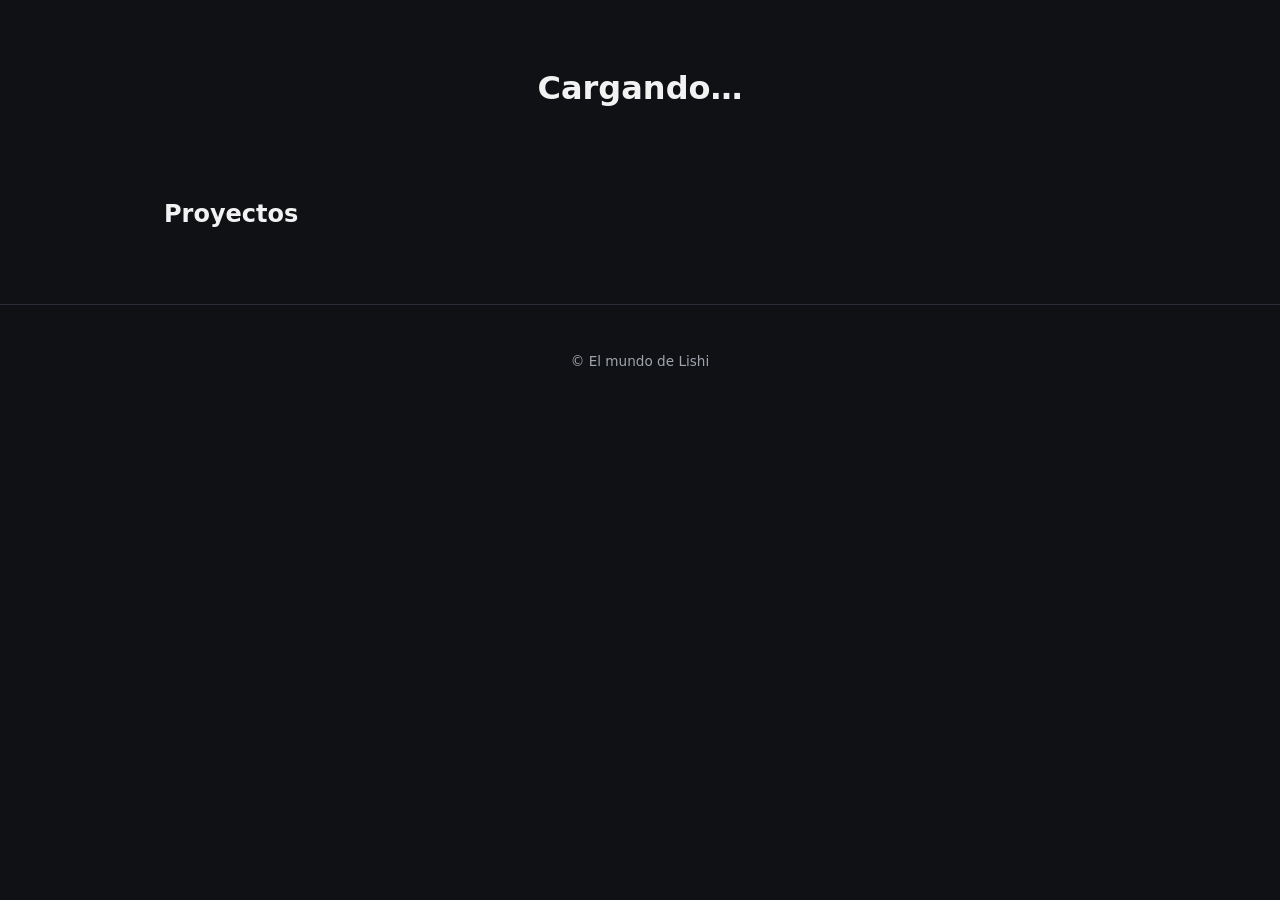
==== index.html @ f3499361 "Primera versión de El mundo de Lishi Co-Authored-By: Claude Opus 5.5 <noreply@anthropic.com>" ====
<!DOCTYPE html>
<html lang="es">
<head>
  <meta charset="UTF-8" />
  <meta name="viewport" content="width=device-width, initial-scale=1.0" />
  <title>El mundo de Lishi</title>
  <link rel="stylesheet" href="css/style.css" />
</head>
<body>
  <header class="hero">
    <img id="profile-photo" class="profile-photo" src="" alt="Foto de perfil" hidden />
    <h1 id="profile-name">Cargando…</h1>
    <p id="profile-bio"></p>
    <div id="profile-links" class="links"></div>
  </header>

  <main>
    <section id="projects-section">
      <h2>Proyectos</h2>
      <div id="projects-grid" class="projects-grid"></div>
      <p id="projects-empty" class="empty-msg" hidden>Todavía no hay proyectos publicados.</p>
    </section>
  </main>

  <footer>
    <p>&copy; <span id="year"></span> El mundo de Lishi</p>
  </footer>

  <script type="module" src="js/app.js"></script>
</body>
</html>
---- css/style.css ----
:root {
  --bg: #0f1115;
  --bg-card: #1a1d24;
  --text: #f2f2f2;
  --text-muted: #a0a4ac;
  --accent: #7c9eff;
  --border: #2a2e37;
}

* {
  box-sizing: border-box;
}

body {
  margin: 0;
  font-family: system-ui, -apple-system, "Segoe UI", sans-serif;
  background: var(--bg);
  color: var(--text);
  line-height: 1.5;
}

.hero {
  text-align: center;
  padding: 4rem 1.5rem 3rem;
}

.profile-photo {
  width: 120px;
  height: 120px;
  border-radius: 50%;
  object-fit: cover;
  margin-bottom: 1rem;
}

.hero h1 {
  margin: 0 0 0.5rem;
  font-size: 2rem;
}

.hero p {
  max-width: 600px;
  margin: 0 auto;
  color: var(--text-muted);
}

.links {
  margin-top: 1rem;
  display: flex;
  gap: 1rem;
  justify-content: center;
  flex-wrap: wrap;
}

.links a {
  color: var(--accent);
  text-decoration: none;
}

.links a:hover {
  text-decoration: underline;
}

main {
  max-width: 1000px;
  margin: 0 auto;
  padding: 0 1.5rem 3rem;
}

#projects-section h2 {
  margin-bottom: 1.5rem;
}

.projects-grid {
  display: grid;
  grid-template-columns: repeat(auto-fill, minmax(260px, 1fr));
  gap: 1.5rem;
}

.project-card {
  background: var(--bg-card);
  border: 1px solid var(--border);
  border-radius: 10px;
  overflow: hidden;
  display: flex;
  flex-direction: column;
}

.project-card img {
  width: 100%;
  height: 160px;
  object-fit: cover;
  background: var(--border);
}

.project-card-body {
  padding: 1rem;
  display: flex;
  flex-direction: column;
  gap: 0.5rem;
  flex: 1;
}

.project-card-body h3 {
  margin: 0;
}

.project-card-body p {
  margin: 0;
  color: var(--text-muted);
  font-size: 0.95rem;
}

.project-card-body a {
  margin-top: auto;
  color: var(--accent);
  text-decoration: none;
  font-weight: 600;
}

.project-card-body a:hover {
  text-decoration: underline;
}

.empty-msg {
  color: var(--text-muted);
}

footer {
  text-align: center;
  padding: 2rem 1rem;
  color: var(--text-muted);
  font-size: 0.85rem;
  border-top: 1px solid var(--border);
}
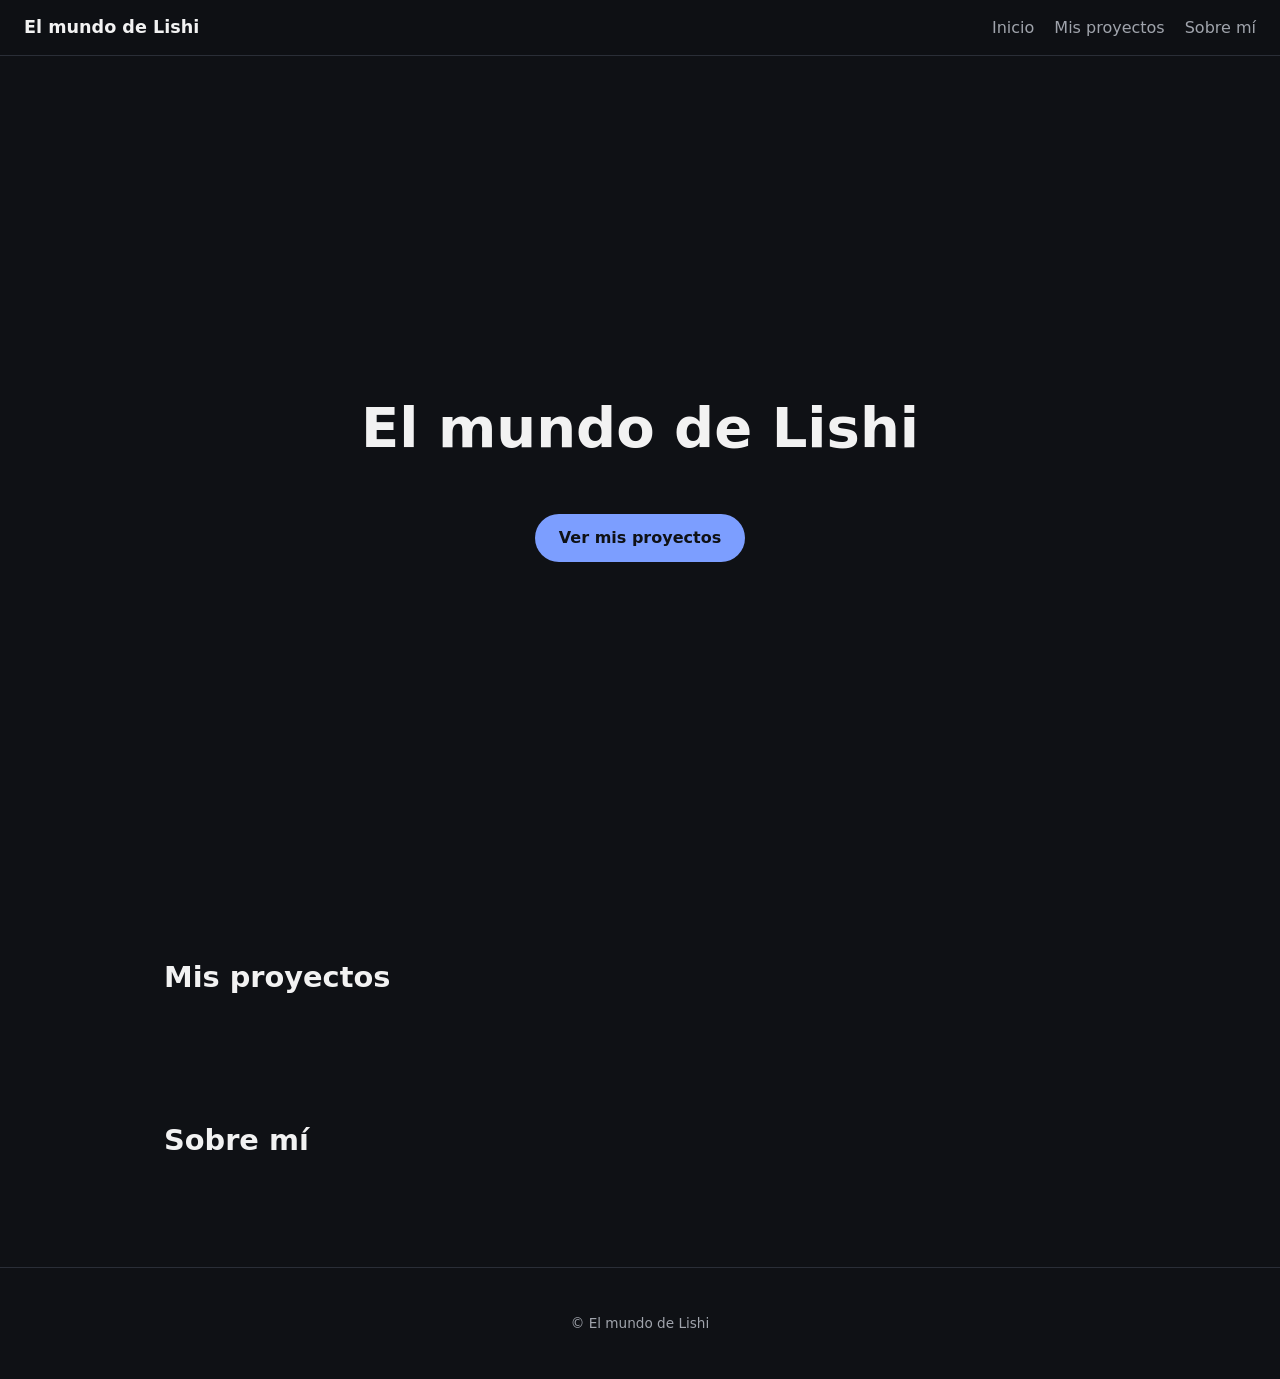
==== commit c9882927: "Portada, menú y sección Sobre mí; frase de bienvenida editable Co-Authored-By: Claude Opus 5.5 <nore" ====
--- a/index.html
+++ b/index.html
@@ -7,18 +7,37 @@
   <link rel="stylesheet" href="css/style.css" />
 </head>
 <body>
-  <header class="hero">
-    <img id="profile-photo" class="profile-photo" src="" alt="Foto de perfil" hidden />
-    <h1 id="profile-name">Cargando…</h1>
-    <p id="profile-bio"></p>
-    <div id="profile-links" class="links"></div>
+  <a class="skip-link" href="#contenido">Saltar al contenido</a>
+
+  <header class="site-header">
+    <a class="brand" href="#inicio">El mundo de Lishi</a>
+    <nav aria-label="Menú principal">
+      <ul class="menu">
+        <li><a href="#inicio">Inicio</a></li>
+        <li><a href="#proyectos">Mis proyectos</a></li>
+        <li><a href="#sobre-mi">Sobre mí</a></li>
+      </ul>
+    </nav>
   </header>
 
-  <main>
-    <section id="projects-section">
-      <h2>Proyectos</h2>
+  <main id="contenido">
+    <section id="inicio" class="hero" aria-labelledby="profile-name">
+      <img id="profile-photo" class="profile-photo" src="" alt="Foto de perfil" hidden />
+      <h1 id="profile-name">El mundo de Lishi</h1>
+      <p id="profile-tagline" class="tagline"></p>
+      <a class="cta" href="#proyectos">Ver mis proyectos</a>
+    </section>
+
+    <section id="proyectos" class="section" aria-labelledby="proyectos-titulo">
+      <h2 id="proyectos-titulo">Mis proyectos</h2>
       <div id="projects-grid" class="projects-grid"></div>
       <p id="projects-empty" class="empty-msg" hidden>Todavía no hay proyectos publicados.</p>
+    </section>
+
+    <section id="sobre-mi" class="section" aria-labelledby="sobre-mi-titulo">
+      <h2 id="sobre-mi-titulo">Sobre mí</h2>
+      <p id="profile-bio" class="bio"></p>
+      <div id="profile-links" class="links"></div>
     </section>
   </main>
 
--- a/css/style.css
+++ b/css/style.css
@@ -19,55 +19,156 @@
   line-height: 1.5;
 }
 
+html {
+  scroll-behavior: smooth;
+  scroll-padding-top: 4.5rem;
+}
+
+.skip-link {
+  position: absolute;
+  left: -9999px;
+  top: 0.5rem;
+  background: var(--accent);
+  color: #0f1115;
+  padding: 0.5rem 1rem;
+  border-radius: 6px;
+  z-index: 100;
+}
+
+.skip-link:focus {
+  left: 0.5rem;
+}
+
+a:focus-visible,
+button:focus-visible {
+  outline: 2px solid var(--accent);
+  outline-offset: 3px;
+}
+
+.site-header {
+  position: sticky;
+  top: 0;
+  z-index: 10;
+  display: flex;
+  align-items: center;
+  justify-content: space-between;
+  flex-wrap: wrap;
+  gap: 0.5rem 1.5rem;
+  padding: 0.9rem 1.5rem;
+  background: rgba(15, 17, 21, 0.92);
+  backdrop-filter: blur(6px);
+  border-bottom: 1px solid var(--border);
+}
+
+.brand {
+  color: var(--text);
+  font-weight: 700;
+  text-decoration: none;
+  font-size: 1.1rem;
+}
+
+.menu {
+  list-style: none;
+  margin: 0;
+  padding: 0;
+  display: flex;
+  flex-wrap: wrap;
+  gap: 0.25rem 1.25rem;
+}
+
+.menu a {
+  color: var(--text-muted);
+  text-decoration: none;
+  font-weight: 500;
+}
+
+.menu a:hover {
+  color: var(--accent);
+}
+
 .hero {
+  min-height: calc(100vh - 4rem);
+  display: flex;
+  flex-direction: column;
+  align-items: center;
+  justify-content: center;
   text-align: center;
-  padding: 4rem 1.5rem 3rem;
+  padding: 4rem 1.5rem;
 }
 
 .profile-photo {
-  width: 120px;
-  height: 120px;
+  width: 140px;
+  height: 140px;
   border-radius: 50%;
   object-fit: cover;
-  margin-bottom: 1rem;
+  margin-bottom: 1.5rem;
+  border: 3px solid var(--accent);
 }
 
 .hero h1 {
-  margin: 0 0 0.5rem;
-  font-size: 2rem;
-}
-
-.hero p {
+  margin: 0 0 0.75rem;
+  font-size: clamp(2.2rem, 7vw, 3.5rem);
+}
+
+.tagline {
   max-width: 600px;
-  margin: 0 auto;
-  color: var(--text-muted);
+  margin: 0 auto 2rem;
+  color: var(--text-muted);
+  font-size: 1.2rem;
+}
+
+.cta {
+  display: inline-block;
+  padding: 0.75rem 1.5rem;
+  border-radius: 999px;
+  background: var(--accent);
+  color: #0f1115;
+  font-weight: 600;
+  text-decoration: none;
+}
+
+.cta:hover {
+  filter: brightness(1.1);
+}
+
+.section {
+  padding: 4rem 0 2rem;
+}
+
+.section h2 {
+  margin: 0 0 1.5rem;
+  font-size: 1.8rem;
+}
+
+.bio {
+  max-width: 700px;
+  white-space: pre-line;
+  color: var(--text);
 }
 
 .links {
-  margin-top: 1rem;
+  margin-top: 1.5rem;
   display: flex;
   gap: 1rem;
-  justify-content: center;
   flex-wrap: wrap;
 }
 
 .links a {
   color: var(--accent);
   text-decoration: none;
+  border: 1px solid var(--border);
+  padding: 0.4rem 1rem;
+  border-radius: 999px;
 }
 
 .links a:hover {
-  text-decoration: underline;
+  border-color: var(--accent);
 }
 
 main {
   max-width: 1000px;
   margin: 0 auto;
   padding: 0 1.5rem 3rem;
-}
-
-#projects-section h2 {
-  margin-bottom: 1.5rem;
 }
 
 .projects-grid {
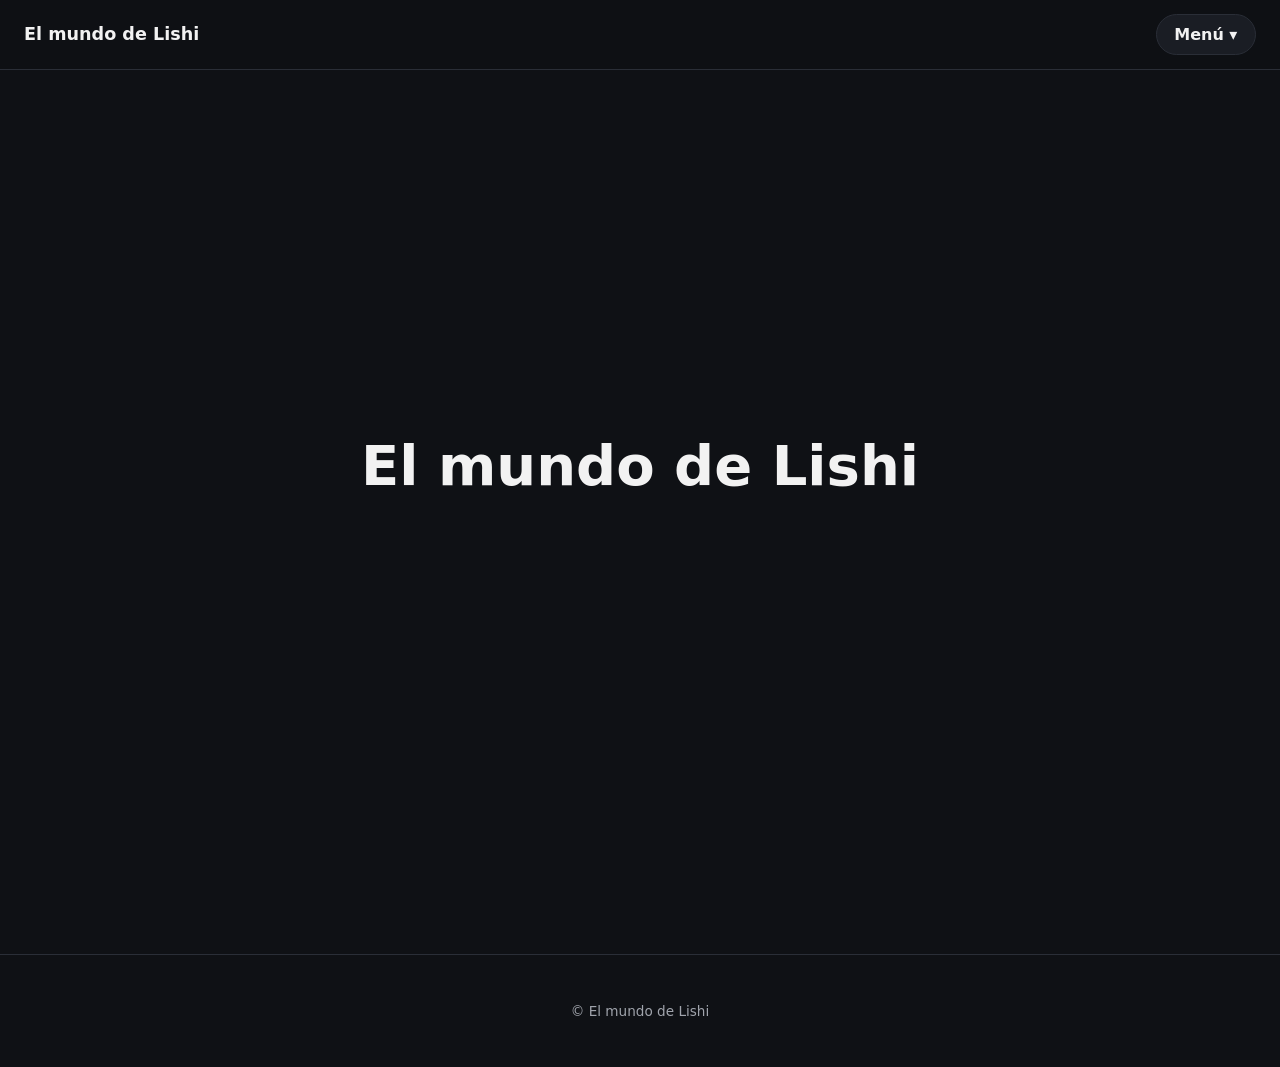
==== commit 4c1a2e91: "Menú desplegable con una sección a la vez, título del proyecto como enlace y sin el botón Ver mis pr" ====
--- a/index.html
+++ b/index.html
@@ -11,8 +11,9 @@
 
   <header class="site-header">
     <a class="brand" href="#inicio">El mundo de Lishi</a>
-    <nav aria-label="Menú principal">
-      <ul class="menu">
+    <nav class="nav" aria-label="Menú principal">
+      <button type="button" id="menu-btn" class="menu-btn" aria-expanded="false" aria-controls="menu-lista">Menú</button>
+      <ul id="menu-lista" class="menu" hidden>
         <li><a href="#inicio">Inicio</a></li>
         <li><a href="#proyectos">Mis proyectos</a></li>
         <li><a href="#sobre-mi">Sobre mí</a></li>
@@ -21,22 +22,21 @@
   </header>
 
   <main id="contenido">
-    <section id="inicio" class="hero" aria-labelledby="profile-name">
+    <section id="inicio" class="hero vista" aria-labelledby="profile-name">
       <img id="profile-photo" class="profile-photo" src="" alt="Foto de perfil" hidden />
-      <h1 id="profile-name">El mundo de Lishi</h1>
+      <h1 id="profile-name" tabindex="-1">El mundo de Lishi</h1>
       <p id="profile-tagline" class="tagline"></p>
-      <a class="cta" href="#proyectos">Ver mis proyectos</a>
     </section>
 
-    <section id="proyectos" class="section" aria-labelledby="proyectos-titulo">
-      <h2 id="proyectos-titulo">Mis proyectos</h2>
+    <section id="proyectos" class="section vista" aria-labelledby="proyectos-titulo" hidden>
+      <h2 id="proyectos-titulo" tabindex="-1">Mis proyectos</h2>
       <div id="projects-grid" class="projects-grid"></div>
       <p id="projects-empty" class="empty-msg" hidden>Todavía no hay proyectos publicados.</p>
     </section>
 
-    <section id="sobre-mi" class="section" aria-labelledby="sobre-mi-titulo">
-      <h2 id="sobre-mi-titulo">Sobre mí</h2>
-      <p id="profile-bio" class="bio"></p>
+    <section id="sobre-mi" class="section vista" aria-labelledby="sobre-mi-titulo" hidden>
+      <h2 id="sobre-mi-titulo" tabindex="-1">Sobre mí</h2>
+      <div id="profile-bio" class="bio"></div>
       <div id="profile-links" class="links"></div>
     </section>
   </main>
--- a/css/style.css
+++ b/css/style.css
@@ -67,23 +67,74 @@
   font-size: 1.1rem;
 }
 
+.nav {
+  position: relative;
+}
+
+.menu-btn {
+  font: inherit;
+  font-weight: 600;
+  color: var(--text);
+  background: var(--bg-card);
+  border: 1px solid var(--border);
+  border-radius: 999px;
+  padding: 0.45rem 1.1rem;
+  cursor: pointer;
+}
+
+.menu-btn::after {
+  content: " \25BE" / "";
+}
+
+.menu-btn[aria-expanded="true"]::after {
+  content: " \25B4" / "";
+}
+
 .menu {
+  position: absolute;
+  right: 0;
+  top: calc(100% + 0.5rem);
+  min-width: 12rem;
   list-style: none;
   margin: 0;
-  padding: 0;
-  display: flex;
-  flex-wrap: wrap;
-  gap: 0.25rem 1.25rem;
+  padding: 0.4rem;
+  background: var(--bg-card);
+  border: 1px solid var(--border);
+  border-radius: 10px;
+  box-shadow: 0 8px 24px rgba(0, 0, 0, 0.4);
+}
+
+.menu[hidden] {
+  display: none;
 }
 
 .menu a {
-  color: var(--text-muted);
+  display: block;
+  padding: 0.6rem 0.9rem;
+  border-radius: 6px;
+  color: var(--text);
   text-decoration: none;
   font-weight: 500;
 }
 
-.menu a:hover {
-  color: var(--accent);
+.menu a:hover,
+.menu a:focus-visible {
+  background: var(--bg);
+  color: var(--accent);
+}
+
+.menu a[aria-current="page"] {
+  color: var(--accent);
+  font-weight: 700;
+}
+
+.vista[hidden] {
+  display: none;
+}
+
+h1:focus,
+h2:focus {
+  outline: none;
 }
 
 .hero {
@@ -117,20 +168,6 @@
   font-size: 1.2rem;
 }
 
-.cta {
-  display: inline-block;
-  padding: 0.75rem 1.5rem;
-  border-radius: 999px;
-  background: var(--accent);
-  color: #0f1115;
-  font-weight: 600;
-  text-decoration: none;
-}
-
-.cta:hover {
-  filter: brightness(1.1);
-}
-
 .section {
   padding: 4rem 0 2rem;
 }
@@ -211,14 +248,12 @@
   font-size: 0.95rem;
 }
 
-.project-card-body a {
-  margin-top: auto;
-  color: var(--accent);
-  text-decoration: none;
-  font-weight: 600;
-}
-
-.project-card-body a:hover {
+.project-card-body h3 a {
+  color: var(--accent);
+  text-decoration: none;
+}
+
+.project-card-body h3 a:hover {
   text-decoration: underline;
 }
 
@@ -233,3 +268,15 @@
   font-size: 0.85rem;
   border-top: 1px solid var(--border);
 }
+
+.bio p {
+  margin: 0 0 1em;
+}
+
+.bio a,
+.tagline a,
+.project-card-body p a {
+  color: var(--accent);
+  text-decoration: underline;
+  font-weight: inherit;
+}
